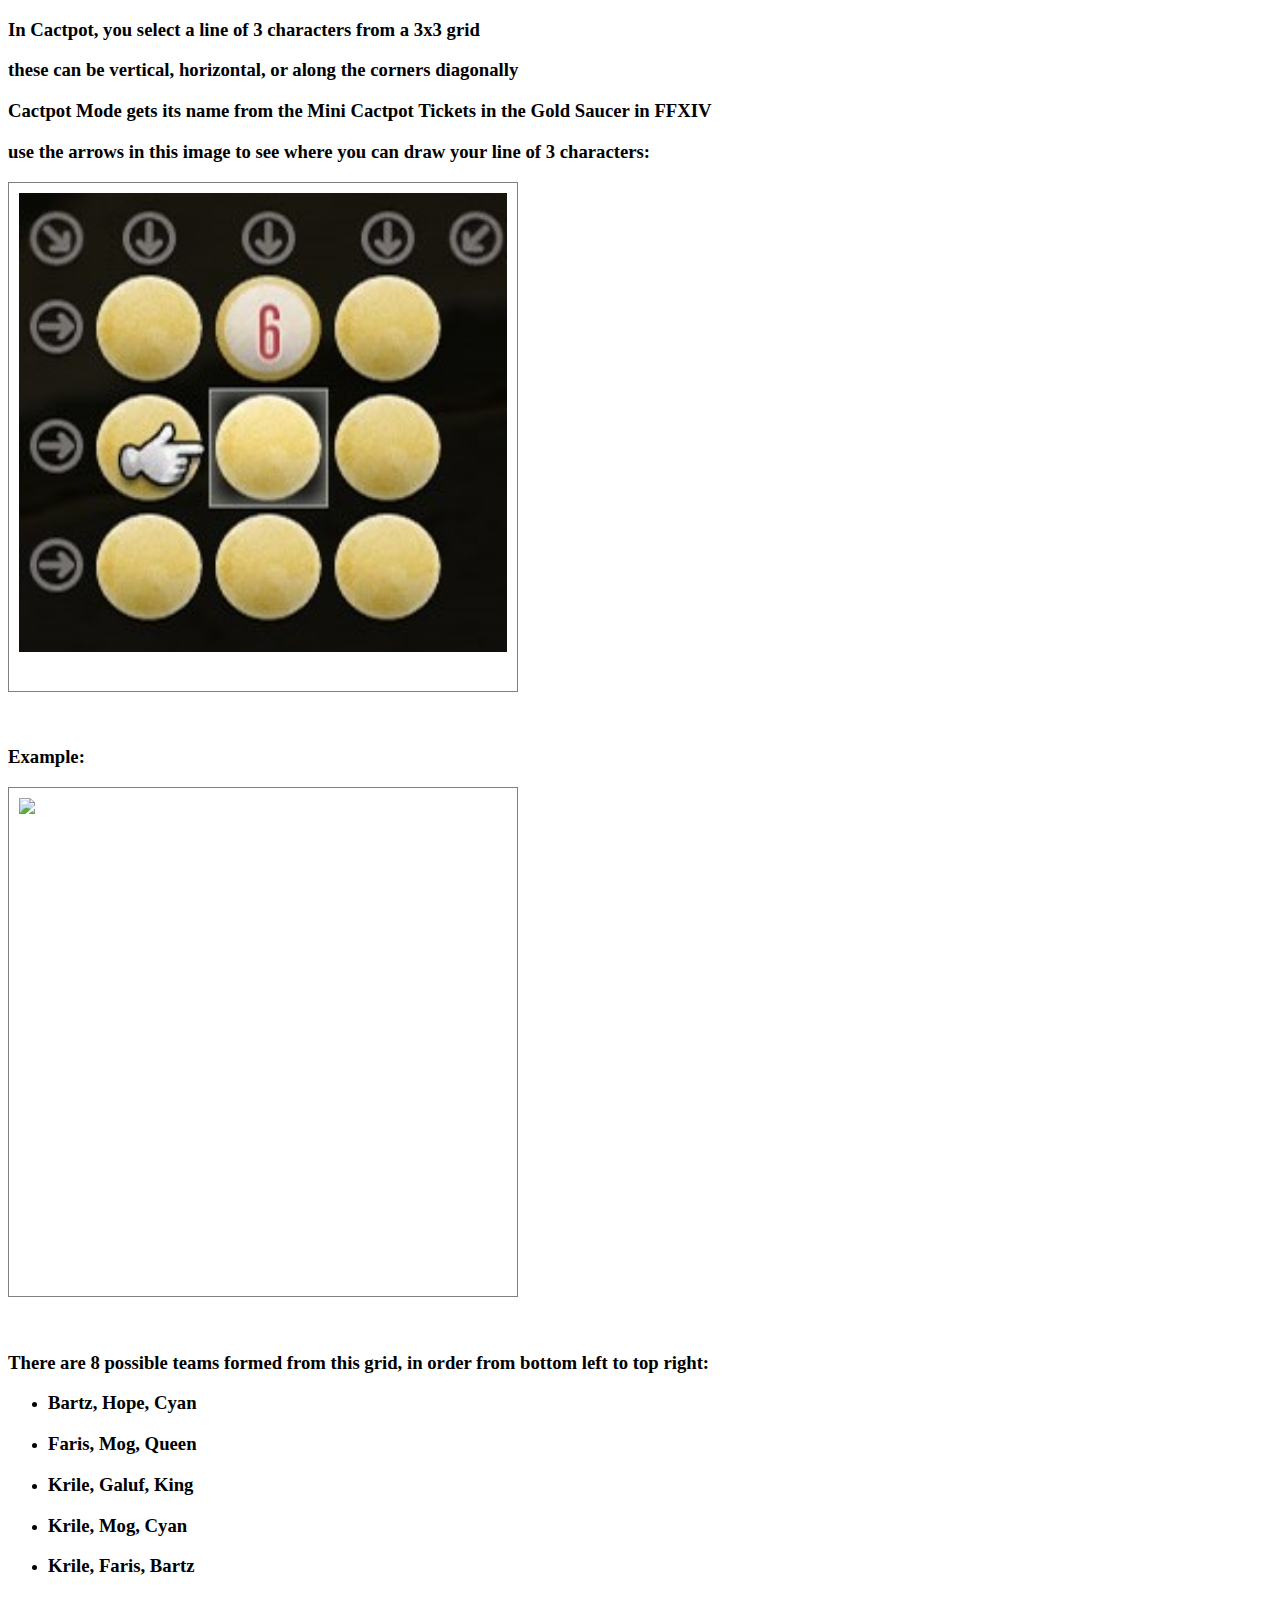
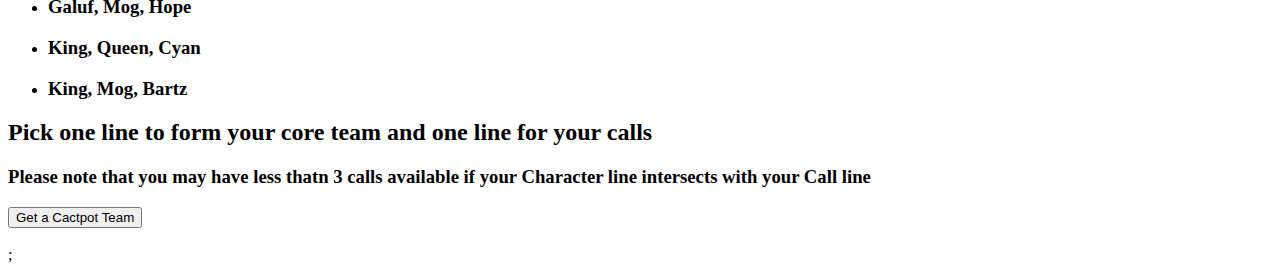
==== cactpot-explain.html @ 3e821491 "add cactpot" ====
<!DOCTYPE html>
<html>
<head>
  <link rel="stylesheet" href="styles.css">
</head>

<h3>In Cactpot, you select a line of 3 characters from a 3x3 grid</h3>
<h3>these can be vertical, horizontal, or along the corners diagonally</h3>
<h3>Cactpot Mode gets its name from the Mini Cactpot Tickets in the Gold Saucer in FFXIV</h3>
<h3>use the arrows in this image to see where you can draw your line of 3 characters:</h3>
<div class="grid1x1"><div class = grid-item><img src='cactpot.jpg'></div></div>

<br><br>
<h3>Example:</h3>
<div class="grid1x1"><div class = grid-item><img src='cactpot-example.png'></div></div><br><br>
<h3> There are 8 possible teams formed from this grid, in order from bottom left to top right:</h3>
<ul>
<li><h3>Bartz, Hope, Cyan</h3></li>
<li><h3>Faris, Mog, Queen</h3></li>
<li><h3>Krile, Galuf, King</h3></li>
<li><h3>Krile, Mog, Cyan</h3></li>
<li><h3>Krile, Faris, Bartz</h3></li>
<li><h3>Galuf, Mog, Hope</h3></li>
<li><h3>King, Queen, Cyan</h3></li>
<li><h3>King, Mog, Bartz</h3></li>
</ul>
<h2>Pick one line to form your core team and one line for your calls</h2>
<h3>Please note that you may have less thatn 3 calls available if your Character line intersects with your Call line</h3>


<button onclick="window.location.href='/cactpot.html'"></a>Get a Cactpot Team</button><br><br>;
</html>
---- styles.css ----
.grid
 {
  display: grid;
  grid-template-columns: repeat(3,150px);  /* 3 columns */
  grid-template-rows: repeat(2,150px); /* 3 rows  */
  grid-gap:50px 30px; /* 50 pixels of space added between rows and 30 pixels added between columns  */
}
.grid3x3
 {
  display: grid;
  grid-template-columns: repeat(3,150px);  /* 3 columns */
  grid-template-rows: repeat(3,150px); /* 3 rows  */
  grid-gap:50px 30px; /* 50 pixels of space added between rows and 30 pixels added between columns  */
}
.grid1x1
 {
  display: grid;
  grid-template-columns: repeat(1,510px);  /* 3 columns */
  grid-template-rows: repeat(1,510px); /* 3 rows  */
  grid-gap:50px 30px; /* 50 pixels of space added between rows and 30 pixels added between columns  */
}

.grid-item{
  border:thin gray solid;
  padding:10px;
}
img {
  width: 100%;
}

.grid2
 {
  display: grid;
  grid-template-columns: repeat(2,150px);  /* 3 columns */
  grid-template-rows: repeat(1,150px); /* 3 rows  */
 /* 50 pixels of space added between rows and 30 pixels added between columns  */
}

.grid3
 {
  display: grid;
  grid-template-columns: repeat(3,150px);  /* 3 columns */
  grid-template-rows: repeat(1,150px); /* 3 rows  */
 /* 50 pixels of space added between rows and 30 pixels added between columns  */
}
.grid-item2{
  border:thin gray solid;
  padding:10px;
}
img {
  width: 100%;
}

ul.checkbox li {
  border: 1px transparent solid;
  display:inline-block;
  width:12em;
}
fieldset.group  {
  margin: 0;
  padding: 0;
  margin-bottom: 1.25em;
  padding: .125em;
}

fieldset.group legend {
  margin: 0;
  padding: 0;
  font-weight: bold;
  margin-left: 20px;
  font-size: 100%;
  color: black;
}


ul.checkbox  {
  margin: 0;
  padding: 0;
  margin-left: 20px;
  list-style: none;
}

ul.checkbox li input {
  margin-right: .25em;
}

ul.checkbox li {
  border: 1px transparent solid;
  display:inline-block;
  width:12em;
}

ul.checkbox li label {
  margin-left: ;
}
ul.checkbox li:hover,
ul.checkbox li.focus  {
  background-color: lightyellow;
  border: 1px gray solid;
  width: 12em;
}
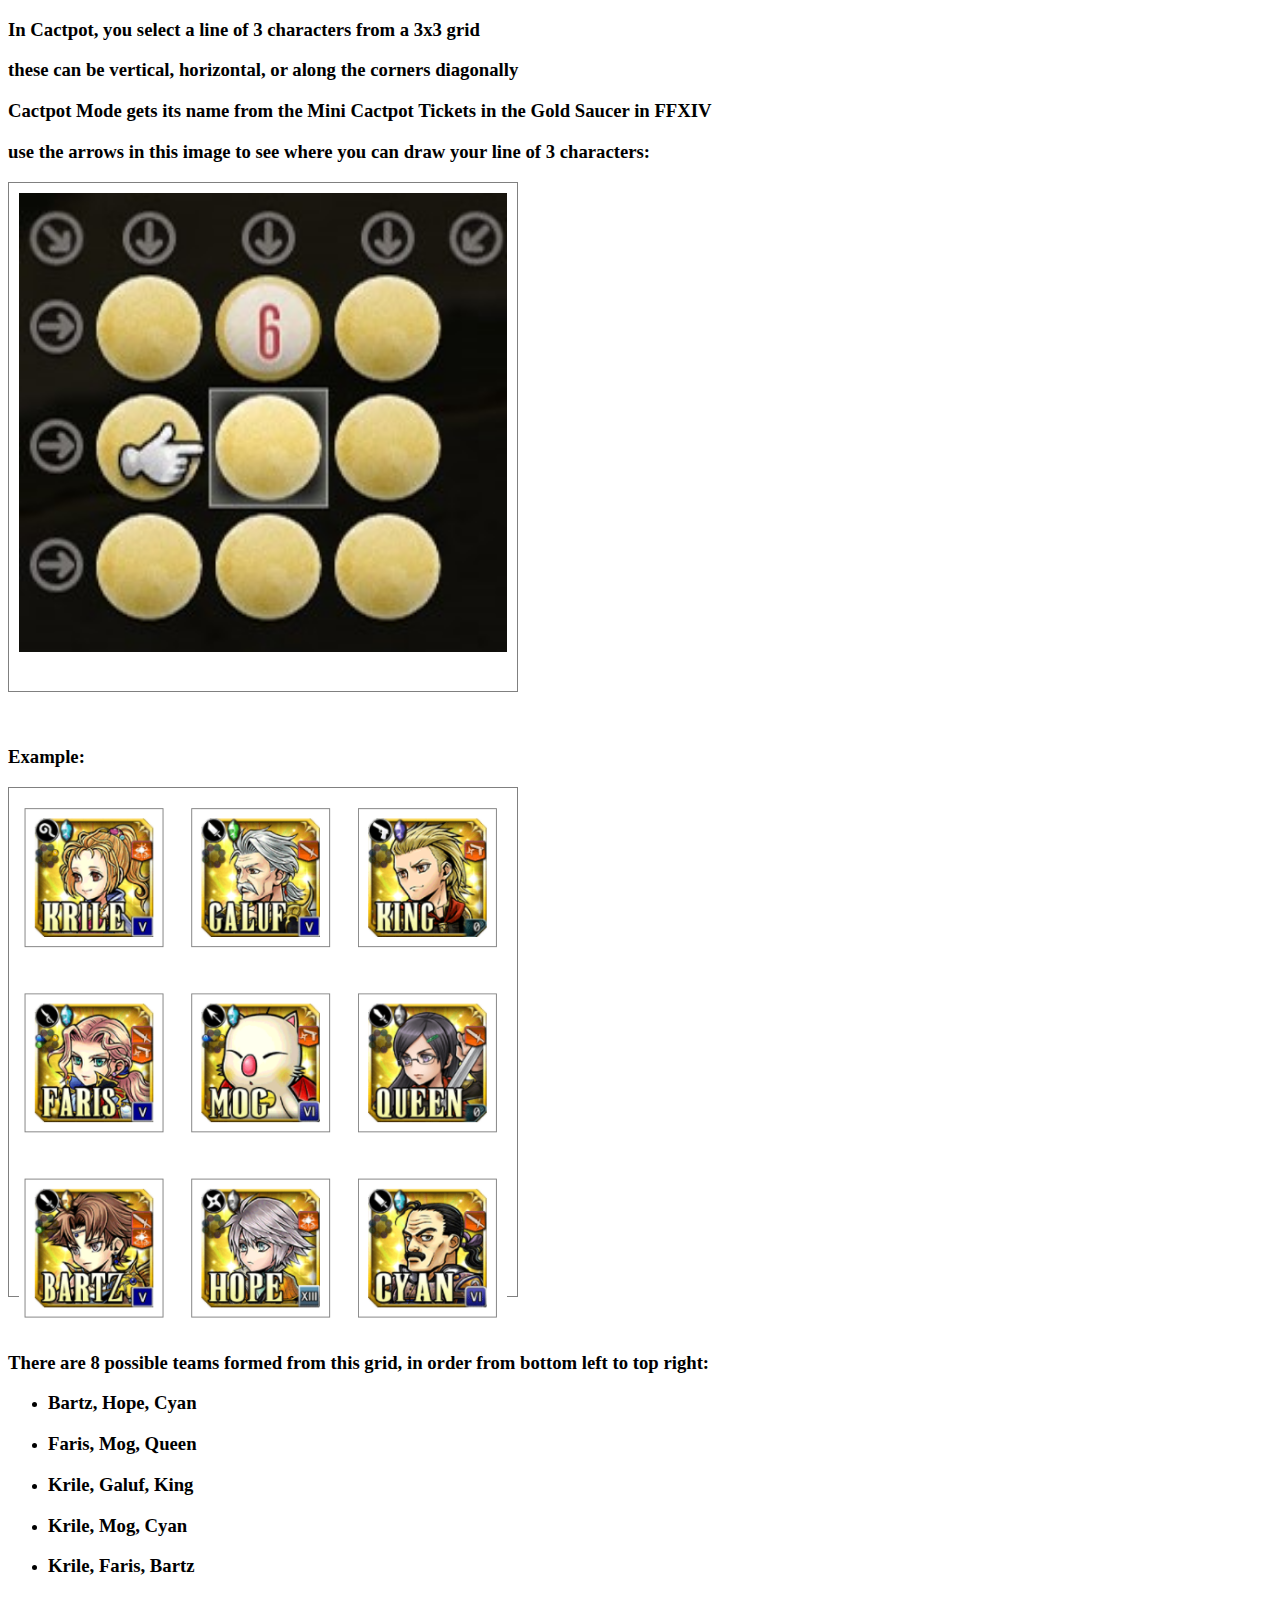
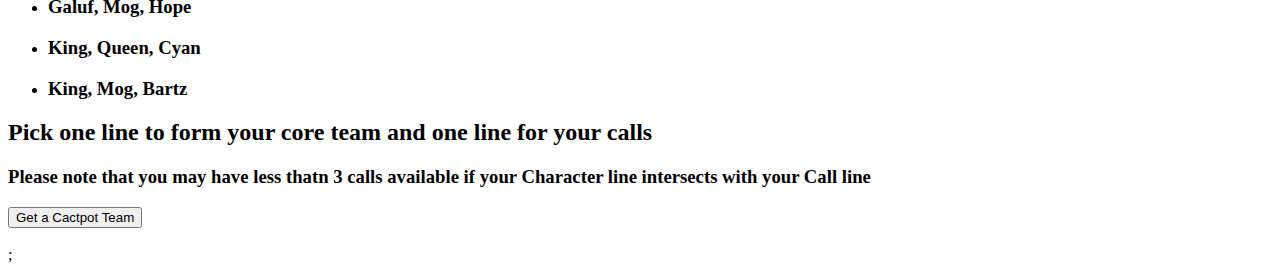
==== commit f46fb0cb: "renamed" ====
--- a/cactpot-explain.html
+++ b/cactpot-explain.html
@@ -12,7 +12,7 @@
 
 <br><br>
 <h3>Example:</h3>
-<div class="grid1x1"><div class = grid-item><img src='cactpot-example.png'></div></div><br><br>
+<div class="grid1x1"><div class = grid-item><img src='cactpot-examples.png'></div></div><br><br>
 <h3> There are 8 possible teams formed from this grid, in order from bottom left to top right:</h3>
 <ul>
 <li><h3>Bartz, Hope, Cyan</h3></li>
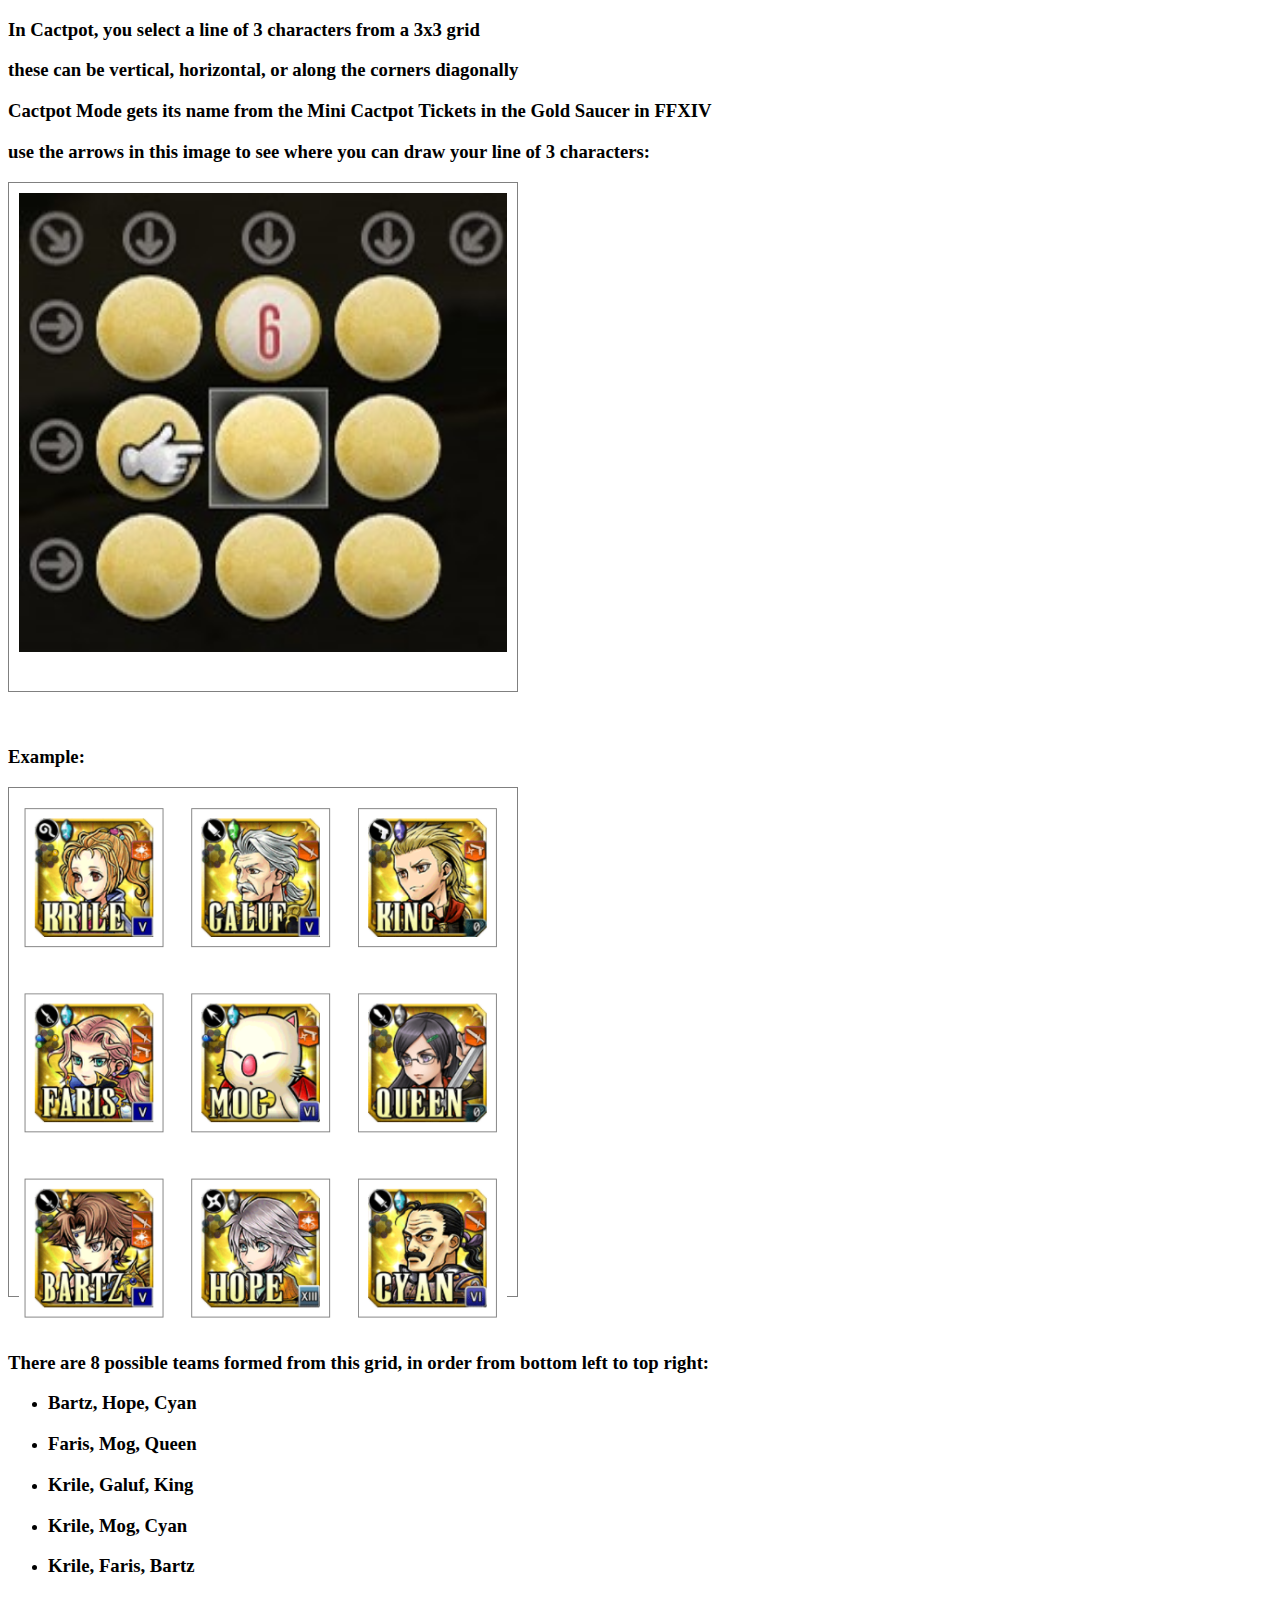
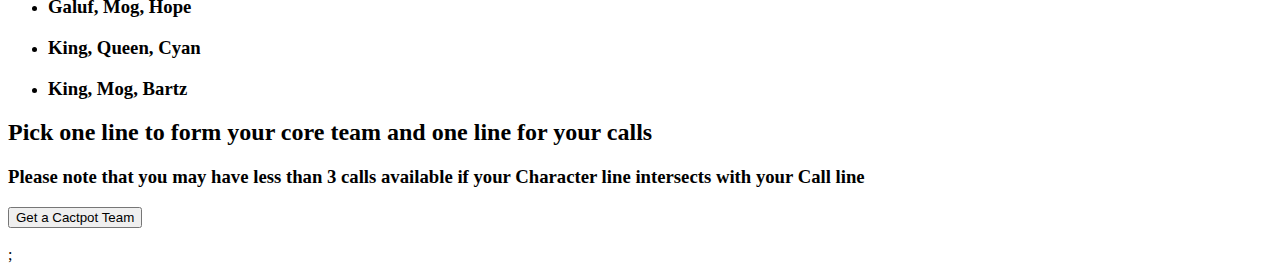
==== commit b1ebf931: "fix typo" ====
--- a/cactpot-explain.html
+++ b/cactpot-explain.html
@@ -25,7 +25,7 @@
 <li><h3>King, Mog, Bartz</h3></li>
 </ul>
 <h2>Pick one line to form your core team and one line for your calls</h2>
-<h3>Please note that you may have less thatn 3 calls available if your Character line intersects with your Call line</h3>
+<h3>Please note that you may have less than 3 calls available if your Character line intersects with your Call line</h3>
 
 
 <button onclick="window.location.href='/cactpot.html'"></a>Get a Cactpot Team</button><br><br>;
